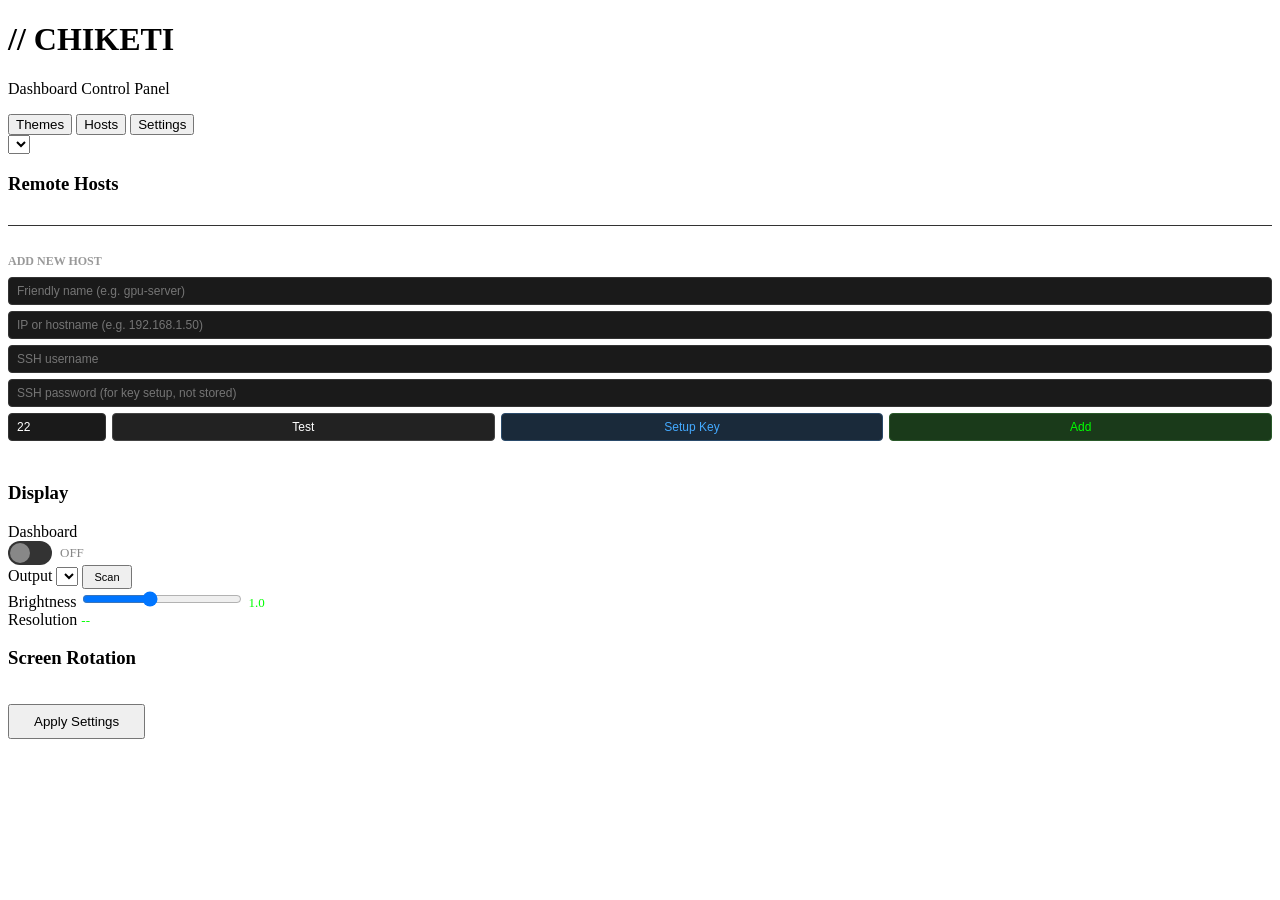
==== appliance/assets/ui/control.html @ 0dd564a3 "Refactor: extract inline HTML/CSS/JS from server.py into assets/ui/ (mirror chiketi) Pure structural" ====
<!DOCTYPE html>
<html lang="en">
<head>
<meta charset="utf-8">
<meta name="viewport" content="width=device-width, initial-scale=1">
<title>Chiketi Control Panel</title>
<style>__CONTROL_CSS__</style>
</head>
<body>

<h1>// CHIKETI</h1>
<p class="subtitle">Dashboard Control Panel</p>

<div class="main-tabs">
  <button class="main-tab active" data-tab="themes" onclick="switchTab('themes')">Themes</button>
  <button class="main-tab" data-tab="hosts" onclick="switchTab('hosts')">Hosts</button>
  <button class="main-tab" data-tab="settings" onclick="switchTab('settings')">Settings</button>
</div>

<div id="tab-themes" class="tab-content active">
  <div class="theme-controls">
    <select id="categorySelect" class="category-select"></select>
    <div class="variant-row" id="variantRow"></div>
  </div>
  <div class="screens" id="screens"></div>
</div>

<div id="tab-hosts" class="tab-content">
  <div class="settings-section">
    <h3>Remote Hosts</h3>
    <div id="hostList" style="display:flex;flex-direction:column;gap:8px"></div>
    <div style="margin-top:12px;border-top:1px solid #333;padding-top:12px">
      <h4 style="color:#999;font-size:12px;margin-bottom:8px">ADD NEW HOST</h4>
      <div style="display:flex;flex-direction:column;gap:6px">
        <input type="text" id="newHostName" placeholder="Friendly name (e.g. gpu-server)" style="background:#1a1a1a;border:1px solid #333;color:#fff;padding:6px 8px;border-radius:4px;font-size:12px">
        <input type="text" id="newHostAddr" placeholder="IP or hostname (e.g. 192.168.1.50)" style="background:#1a1a1a;border:1px solid #333;color:#fff;padding:6px 8px;border-radius:4px;font-size:12px">
        <input type="text" id="newHostUser" placeholder="SSH username" style="background:#1a1a1a;border:1px solid #333;color:#fff;padding:6px 8px;border-radius:4px;font-size:12px">
        <input type="password" id="newHostPassword" placeholder="SSH password (for key setup, not stored)" style="background:#1a1a1a;border:1px solid #333;color:#fff;padding:6px 8px;border-radius:4px;font-size:12px">
        <div style="display:flex;gap:6px">
          <input type="number" id="newHostPort" placeholder="Port" value="22" style="background:#1a1a1a;border:1px solid #333;color:#fff;padding:6px 8px;border-radius:4px;font-size:12px;width:80px">
          <button id="btnTestHost" onclick="cpTestHost()" style="flex:1;background:#222;border:1px solid #444;color:#fff;padding:6px;border-radius:4px;font-size:12px;cursor:pointer">Test</button>
          <button id="btnCopyKey" onclick="cpCopyKey()" style="flex:1;background:#1a2a3a;border:1px solid #2a4a6a;color:#4af;padding:6px;border-radius:4px;font-size:12px;cursor:pointer">Setup Key</button>
          <button id="btnAddHost" onclick="cpAddHost()" style="flex:1;background:#1a3a1a;border:1px solid #2a5a2a;color:#0f0;padding:6px;border-radius:4px;font-size:12px;cursor:pointer">Add</button>
        </div>
        <div id="hostActionStatus" style="font-size:11px;min-height:16px"></div>
      </div>
    </div>
  </div>
</div>

<div id="tab-settings" class="tab-content">
  <div class="settings-section">
    <h3>Display</h3>
    <div class="setting-row">
      <span class="setting-label">Dashboard</span>
      <label style="display:flex;align-items:center;gap:8px;cursor:pointer">
        <div id="powerToggle" style="width:44px;height:24px;border-radius:12px;background:#333;position:relative;transition:background 0.3s;cursor:pointer">
          <div style="width:20px;height:20px;border-radius:50%;background:#888;position:absolute;top:2px;left:2px;transition:all 0.3s"></div>
        </div>
        <span id="powerLabel" style="color:#888;font-size:13px">OFF</span>
      </label>
    </div>
    <div class="setting-row">
      <span class="setting-label">Output</span>
      <select id="outputSelect" class="setting-select"></select>
      <button id="scanDisplays" class="setting-btn" style="font-size:11px;padding:4px 10px">Scan</button>
    </div>
    <div class="setting-row">
      <span class="setting-label">Brightness</span>
      <input type="range" id="brightnessSlider" min="0.3" max="2.0" step="0.1" value="1.0" style="width:160px">
      <span id="brightnessVal" style="color:#0f0;font-size:13px">1.0</span>
    </div>
    <div class="setting-row">
      <span class="setting-label">Resolution</span>
      <span id="resDisplay" style="color:#0f0;font-size:13px">--</span>
    </div>
  </div>
  <div class="settings-section">
    <h3>Screen Rotation</h3>
    <div id="screenRotationList" style="display:flex;flex-direction:column;gap:8px"></div>
  </div>
  <div class="setting-row" style="margin-top:16px">
    <button id="applySettings" class="setting-btn" style="padding:8px 24px">Apply Settings</button>
    <span id="settingsStatus" style="color:#555;font-size:12px;margin-left:12px"></span>
  </div>
</div>

<p class="status" id="status"></p>

<script>__CONTROL_SCRIPTS__</script>
</body>
</html>
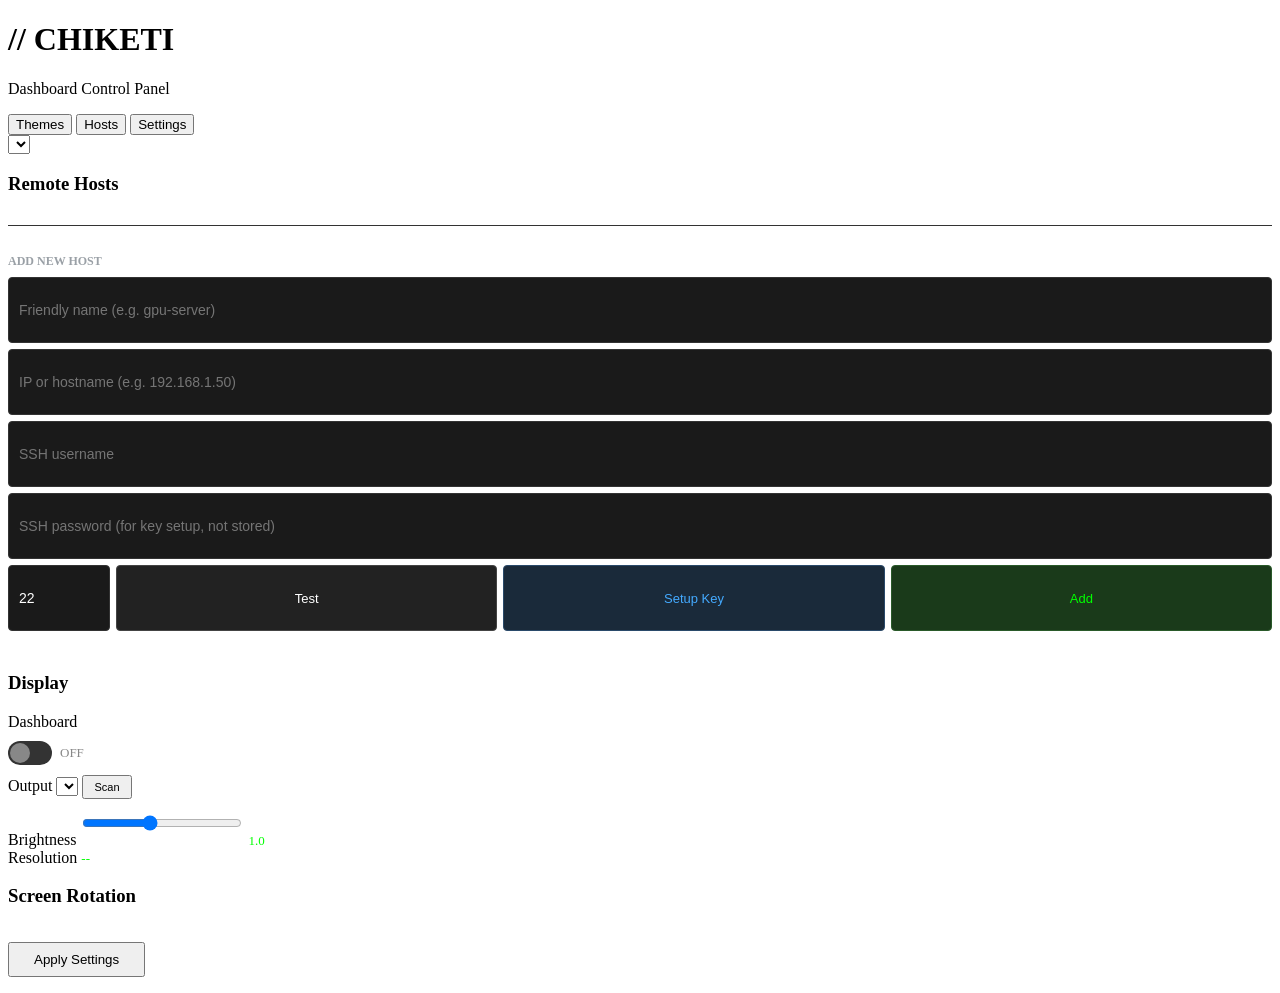
==== commit ec1786df: "Polish UI: fix donut overflow, thermal axis, label contrast, touch targets (mirror chiketi) Mirrors " ====
--- a/appliance/assets/ui/control.html
+++ b/appliance/assets/ui/control.html
@@ -30,17 +30,17 @@
     <h3>Remote Hosts</h3>
     <div id="hostList" style="display:flex;flex-direction:column;gap:8px"></div>
     <div style="margin-top:12px;border-top:1px solid #333;padding-top:12px">
-      <h4 style="color:#999;font-size:12px;margin-bottom:8px">ADD NEW HOST</h4>
+      <h4 style="color:#9aa0a6;font-size:12px;margin-bottom:8px">ADD NEW HOST</h4>
       <div style="display:flex;flex-direction:column;gap:6px">
-        <input type="text" id="newHostName" placeholder="Friendly name (e.g. gpu-server)" style="background:#1a1a1a;border:1px solid #333;color:#fff;padding:6px 8px;border-radius:4px;font-size:12px">
-        <input type="text" id="newHostAddr" placeholder="IP or hostname (e.g. 192.168.1.50)" style="background:#1a1a1a;border:1px solid #333;color:#fff;padding:6px 8px;border-radius:4px;font-size:12px">
-        <input type="text" id="newHostUser" placeholder="SSH username" style="background:#1a1a1a;border:1px solid #333;color:#fff;padding:6px 8px;border-radius:4px;font-size:12px">
-        <input type="password" id="newHostPassword" placeholder="SSH password (for key setup, not stored)" style="background:#1a1a1a;border:1px solid #333;color:#fff;padding:6px 8px;border-radius:4px;font-size:12px">
+        <input type="text" id="newHostName" placeholder="Friendly name (e.g. gpu-server)" style="background:#1a1a1a;border:1px solid #333;color:#fff;padding:10px 10px;min-height:44px;border-radius:4px;font-size:14px">
+        <input type="text" id="newHostAddr" placeholder="IP or hostname (e.g. 192.168.1.50)" style="background:#1a1a1a;border:1px solid #333;color:#fff;padding:10px 10px;min-height:44px;border-radius:4px;font-size:14px">
+        <input type="text" id="newHostUser" placeholder="SSH username" style="background:#1a1a1a;border:1px solid #333;color:#fff;padding:10px 10px;min-height:44px;border-radius:4px;font-size:14px">
+        <input type="password" id="newHostPassword" placeholder="SSH password (for key setup, not stored)" style="background:#1a1a1a;border:1px solid #333;color:#fff;padding:10px 10px;min-height:44px;border-radius:4px;font-size:14px">
         <div style="display:flex;gap:6px">
-          <input type="number" id="newHostPort" placeholder="Port" value="22" style="background:#1a1a1a;border:1px solid #333;color:#fff;padding:6px 8px;border-radius:4px;font-size:12px;width:80px">
-          <button id="btnTestHost" onclick="cpTestHost()" style="flex:1;background:#222;border:1px solid #444;color:#fff;padding:6px;border-radius:4px;font-size:12px;cursor:pointer">Test</button>
-          <button id="btnCopyKey" onclick="cpCopyKey()" style="flex:1;background:#1a2a3a;border:1px solid #2a4a6a;color:#4af;padding:6px;border-radius:4px;font-size:12px;cursor:pointer">Setup Key</button>
-          <button id="btnAddHost" onclick="cpAddHost()" style="flex:1;background:#1a3a1a;border:1px solid #2a5a2a;color:#0f0;padding:6px;border-radius:4px;font-size:12px;cursor:pointer">Add</button>
+          <input type="number" id="newHostPort" placeholder="Port" value="22" style="background:#1a1a1a;border:1px solid #333;color:#fff;padding:10px 10px;min-height:44px;border-radius:4px;font-size:14px;width:80px">
+          <button id="btnTestHost" onclick="cpTestHost()" style="flex:1;background:#222;border:1px solid #444;color:#fff;padding:10px 6px;min-height:44px;border-radius:4px;font-size:13px;cursor:pointer">Test</button>
+          <button id="btnCopyKey" onclick="cpCopyKey()" style="flex:1;background:#1a2a3a;border:1px solid #2a4a6a;color:#4af;padding:10px 6px;min-height:44px;border-radius:4px;font-size:13px;cursor:pointer">Setup Key</button>
+          <button id="btnAddHost" onclick="cpAddHost()" style="flex:1;background:#1a3a1a;border:1px solid #2a5a2a;color:#0f0;padding:10px 6px;min-height:44px;border-radius:4px;font-size:13px;cursor:pointer">Add</button>
         </div>
         <div id="hostActionStatus" style="font-size:11px;min-height:16px"></div>
       </div>
@@ -53,7 +53,7 @@
     <h3>Display</h3>
     <div class="setting-row">
       <span class="setting-label">Dashboard</span>
-      <label style="display:flex;align-items:center;gap:8px;cursor:pointer">
+      <label style="display:flex;align-items:center;gap:8px;cursor:pointer;min-height:44px">
         <div id="powerToggle" style="width:44px;height:24px;border-radius:12px;background:#333;position:relative;transition:background 0.3s;cursor:pointer">
           <div style="width:20px;height:20px;border-radius:50%;background:#888;position:absolute;top:2px;left:2px;transition:all 0.3s"></div>
         </div>
@@ -67,7 +67,7 @@
     </div>
     <div class="setting-row">
       <span class="setting-label">Brightness</span>
-      <input type="range" id="brightnessSlider" min="0.3" max="2.0" step="0.1" value="1.0" style="width:160px">
+      <input type="range" id="brightnessSlider" min="0.3" max="2.0" step="0.1" value="1.0" style="width:160px;height:24px;min-height:44px">
       <span id="brightnessVal" style="color:#0f0;font-size:13px">1.0</span>
     </div>
     <div class="setting-row">
